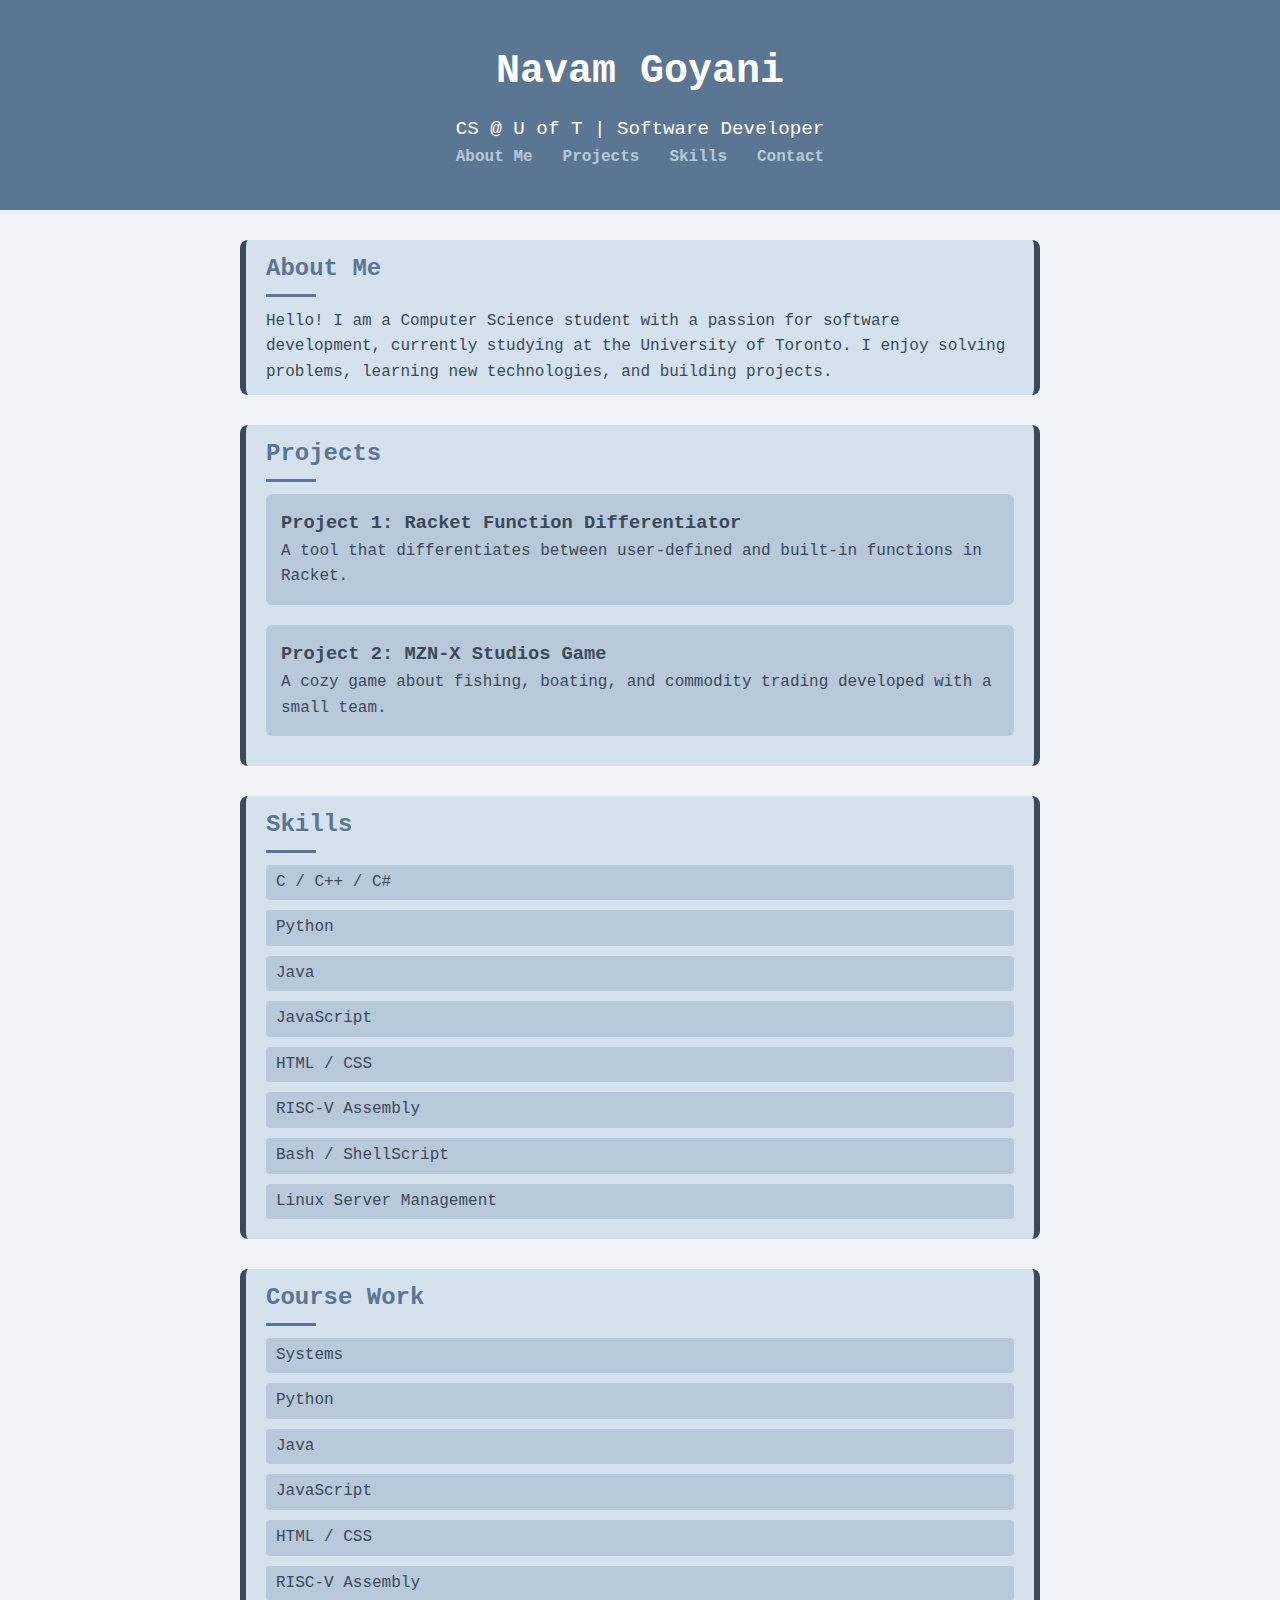
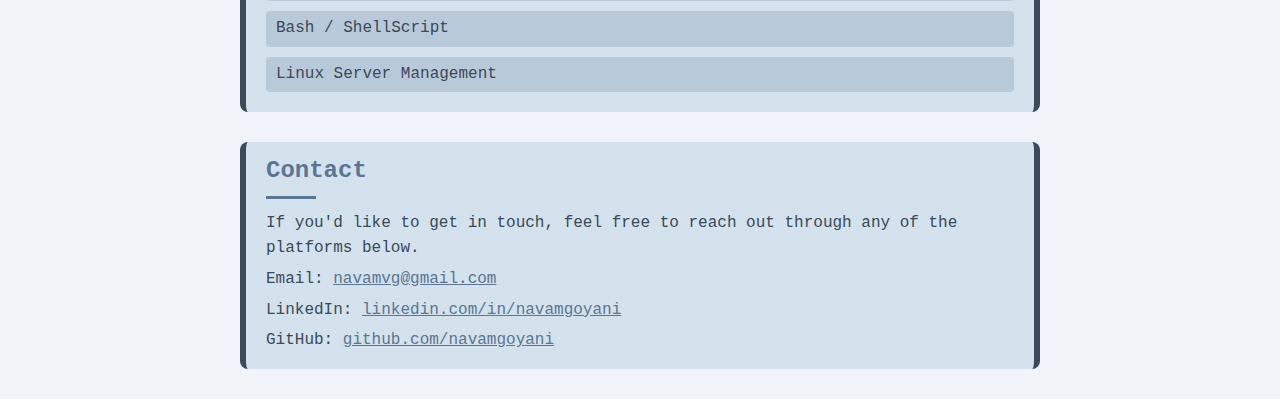
==== index.html @ 339fc7e7 "modified contacts" ====
<!DOCTYPE html>
<html lang="en">
<head>
  <meta charset="UTF-8">
  <meta name="viewport" content="width=device-width, initial-scale=1.0">
  <meta http-equiv="cache-control" content="no-cache">
  <meta http-equiv="expires" content="0">
  <meta http-equiv="pragma" content="no-cache">
  <title>Navam Goyani's Portfolio</title>
  <link rel="stylesheet" href="main.css">
</head>
<body>

  <!-- Header Section -->
  <header>
    <h1>Navam Goyani</h1>
    <p>CS @ U of T | Software Developer</p>
    <nav>
      <ul>
        <li><a href="#about">About Me</a></li>
        <li><a href="#projects">Projects</a></li>
        <li><a href="#skills">Skills</a></li>
        <li><a href="#contact">Contact</a></li>
      </ul>
    </nav>
  </header>

  <!-- About Section -->
  <section id="about">
    <h2>About Me</h2>
    <p>Hello! I am a Computer Science student with a passion for software development, currently studying at the University of Toronto. I enjoy solving problems, learning new technologies, and building projects.</p>
  </section>

  <!-- Projects Section -->
  <section id="projects">
    <h2>Projects</h2>
    <div class="project">
      <h3>Project 1: Racket Function Differentiator</h3>
      <p>A tool that differentiates between user-defined and built-in functions in Racket.</p>
    </div>
    <div class="project">
      <h3>Project 2: MZN-X Studios Game</h3>
      <p>A cozy game about fishing, boating, and commodity trading developed with a small team.</p>
    </div>
  </section>

  <!-- Skills Section -->
  <section id="skills">
    <h2>Skills</h2>
    <ul>
      <li>C / C++ / C#</li>
      <li>Python</li>
      <li>Java</li>
      <li>JavaScript</li>
      <li>HTML / CSS</li>
      <li>RISC-V Assembly</li>
      <li>Bash / ShellScript</li>
      <li>Linux Server Management</li>
    </ul>
  </section>

   <!-- Relavent Course Work Section -->
   <section id="skills">
    <h2>Course Work</h2>
    <ul>
      <li>Systems</li>
      <li>Python</li>
      <li>Java</li>
      <li>JavaScript</li>
      <li>HTML / CSS</li>
      <li>RISC-V Assembly</li>
      <li>Bash / ShellScript</li>
      <li>Linux Server Management</li>
    </ul>
  </section>

  <!-- Contact Section -->
  <section id="contact">
    <h2>Contact</h2>
    <p>If you'd like to get in touch, feel free to reach out through any of the platforms below.</p>
    <ul>
      <li>Email: <a href="mailto:navamvg@gmail.com">navamvg@gmail.com</a></li>
      <li>LinkedIn: <a href="https://linkedin.com/in/navamgoyani">linkedin.com/in/navamgoyani</a></li>
      <li>GitHub: <a href="https://github.com/navam04">github.com/navamgoyani</a></li>
    </ul>
  </section>

  <script src="main.js"></script>
</body>
</html>
---- main.css ----
/* Basic Reset */
* {
    margin: 0;
    padding: 0;
    box-sizing: border-box;
  }
  
  body {
    font-family: 'Source Code Pro', monospace;
    color: #F2F4F7;
    background-color: #25355A;
    line-height: 1.6;
  }
  
  header {
    text-align: center;
    padding: 40px 20px;
    background-color: #0A2846;
    color: #F2F4F7;
    animation: fadeInDown 1s ease-in-out;
  }
  
  header h1 {
    font-size: 2.5rem;
    margin-bottom: 10px;
  }
  
  header p {
    font-size: 1.2rem;
  }
  
  header nav ul {
    list-style: none;
    display: flex;
    justify-content: center;
    gap: 30px;
  }
  
  header nav a {
    color: #A6CEE3;
    text-decoration: none;
    font-weight: bold;
    position: relative;
    transition: color 0.3s;
  }
  
  header nav a::after {
    content: '';
    position: absolute;
    width: 0%;
    height: 2px;
    background: #A6CEE3;
    left: 0;
    bottom: -5px;
    transition: width 0.3s ease;
  }
  
  header nav a:hover {
    color: #F2F4F7;
  }
  
  header nav a:hover::after {
    width: 100%;
  }
  
  /* Section Styles */
  section {
    padding: 10px 20px;
    max-width: 800px;
    margin: auto;
    background-color: #0A2846;
    margin-bottom: 30px;
    border-radius: 8px;
    border-left: 6px solid #F2F4F7;

    animation: fadeInUp 1.2s ease;
  }

  #about {
    margin-top:30px
  }
  
  h2 {
    margin-bottom: 20px;
    color: #A6CEE3;
    position: relative;
  }
  
  h2::after {
    content: '';
    position: absolute;
    width: 50px;
    height: 3px;
    background: #A6CEE3;
    left: 0;
    bottom: -8px;
  }
  
  .project {
    margin-bottom: 20px;
    padding: 15px;
    background-color: #0A2846;
    border-radius: 6px;
    transition: transform 0.3s;
  }
  
  .project:hover {
    transform: translateY(-5px);
    box-shadow: 0px 4px 8px rgba(0, 0, 0, 0.3);
  }
  
  ul {
    list-style: none;
    padding: 0;
  }

  a {
    color:#F2F4F7;
  }
  
  #skills ul li {
    margin-bottom: 10px;
    padding: 5px 10px;
    background-color: #0A2846;
    border-radius: 4px;
    color: #F2F4F7;
    transition: background-color 0.3s;
    transition: transform 0.3s;
  }
  
  #skills ul li:hover {
    transform: translateY(-5px);
    box-shadow: 0px 4px 8px rgba(0, 0, 0, 0.3);
  }
  
  #contact ul li {
    margin: 5px 0;
  }
  
/*=====================================================*/
  
body {
    background-color: #F0F4F8;  /* Light pastel blue for background */
    color: #3A4A58;  /* Muted dark grey-blue for main text */
}

header {
    background-color: #5A7692;  /* Softened U of T blue */
    color: #FFFFFF;
}

header nav a {
    color: #B8C9D9;  /* Light pastel blue-grey for links */
}

header nav a:hover {
    color: #F0F4F8;
}

section {
    background-color: #D3E2EC;  /* Very light, pastel blue */
    border-left: 6px solid #3A4A58;
    border-right: 6px solid #3A4A58;
    color: #3A4A58;
}

h2 {
    color: #5A7692;  /* U of T blue tone */
}

h2::after {
    background: #5A7692;
}

.project, #skills ul li {
    background-color: #B8C9D9;  /* Muted blue-grey for project and skills items */
    color: #3A4A58;
}

#skills ul li:hover {
     /* Softened U of T gold */
    color: #3A4A58;
}

#contact ul li a {
    color: #5A7692;  /* Using U of T blue for contact links */
}

#contact ul li a:hover {
    color: #3A4A58  /* Muted gold on hover */
}



/*=====================================================*/

  /* Animations */
  @keyframes fadeInUp {
    0% { opacity: 0; transform: translateY(20px); }
    100% { opacity: 1; transform: translateY(0); }
  }
  
  @keyframes fadeInDown {
    0% { opacity: 0; transform: translateY(-20px); }
    100% { opacity: 1; transform: translateY(0); }
  }
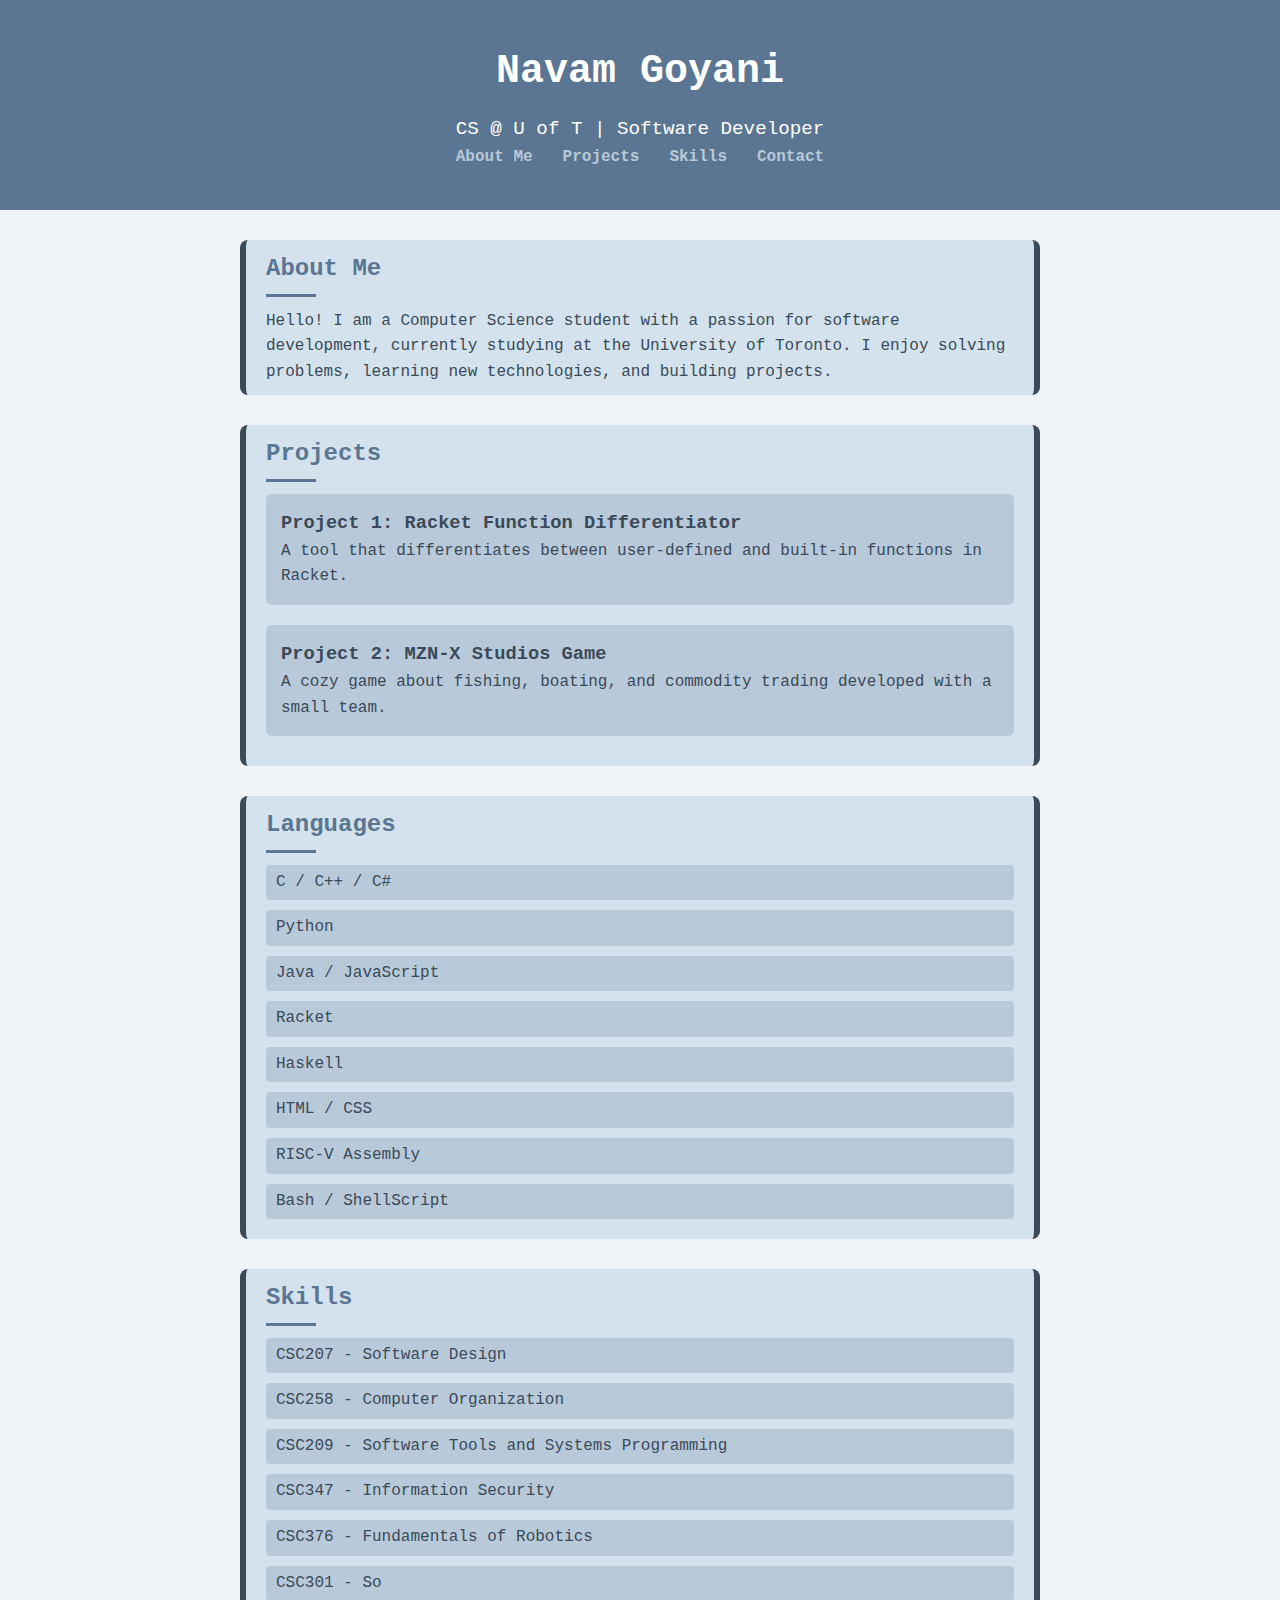
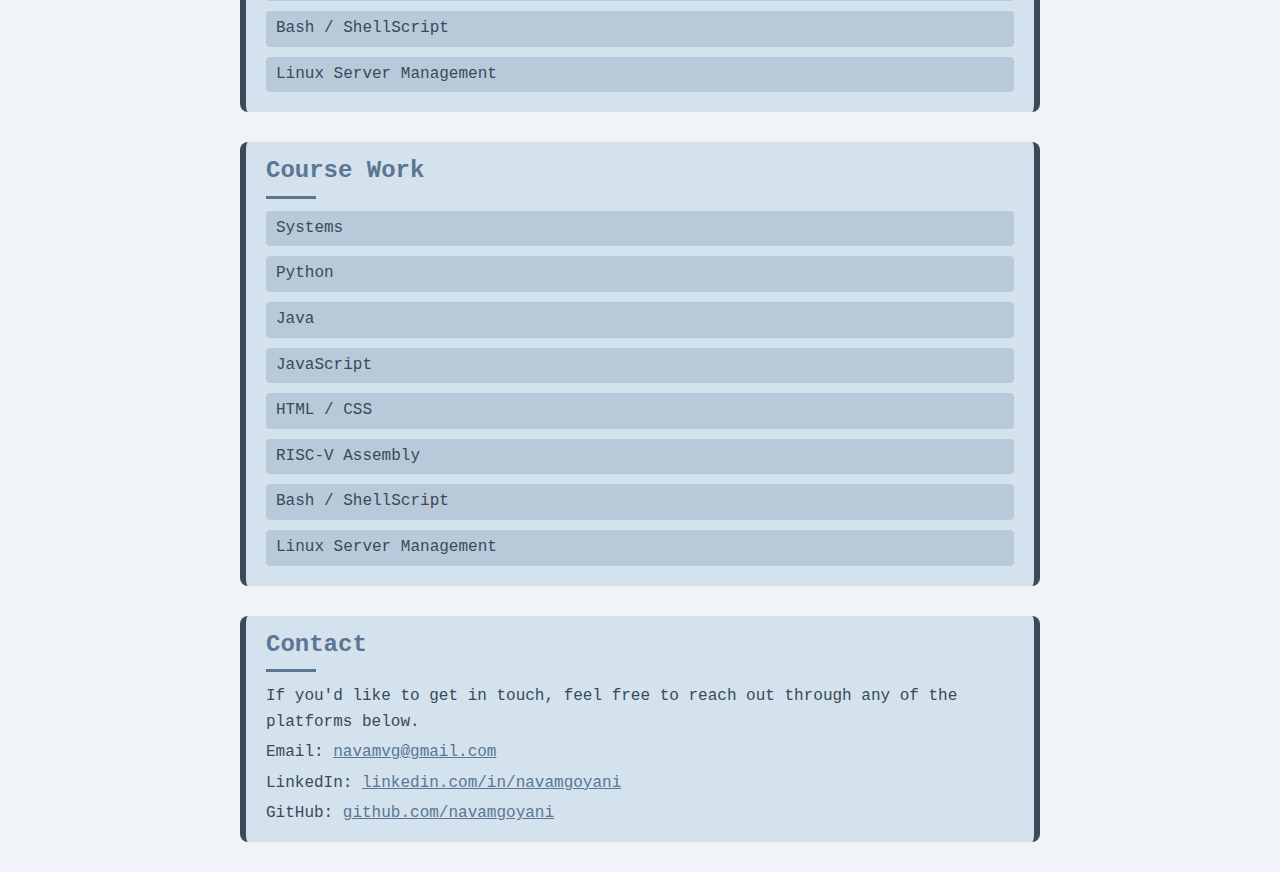
==== commit 3c4d1d70: "made some changes" ====
--- a/index.html
+++ b/index.html
@@ -44,23 +44,39 @@
     </div>
   </section>
 
-  <!-- Skills Section -->
-  <section id="skills">
-    <h2>Skills</h2>
+  <!-- Programming Languages Skills Section -->
+  <section class="list">
+    <h2>Languages</h2>
     <ul>
       <li>C / C++ / C#</li>
       <li>Python</li>
-      <li>Java</li>
-      <li>JavaScript</li>
+      <li>Java / JavaScript</li>
+      <li>Racket</li>
+      <li>Haskell</li>
       <li>HTML / CSS</li>
       <li>RISC-V Assembly</li>
+      <li>Bash / ShellScript</li>
+    </ul>
+  </section>
+
+  <!-- General and Tech Skills -->
+  <section class="list">
+    <h2>Skills</h2>
+    <ul>
+      <li>CSC207 - Software Design</li>
+      <li>CSC258 - Computer Organization</li>
+      <li>CSC209 - Software Tools and Systems Programming</li>
+      <li>CSC347 - Information Security</li>
+      <li>CSC376 - Fundamentals of Robotics</li>
+      <li>CSC301 - So</li>
       <li>Bash / ShellScript</li>
       <li>Linux Server Management</li>
     </ul>
   </section>
 
+
    <!-- Relavent Course Work Section -->
-   <section id="skills">
+   <section class="list">
     <h2>Course Work</h2>
     <ul>
       <li>Systems</li>
--- a/main.css
+++ b/main.css
@@ -102,7 +102,11 @@
     background-color: #0A2846;
     border-radius: 6px;
     transition: transform 0.3s;
-  }
+    -webkit-border-radius: 6px;
+    -moz-border-radius: 6px;
+    -ms-border-radius: 6px;
+    -o-border-radius: 6px;
+}
   
   .project:hover {
     transform: translateY(-5px);
@@ -118,7 +122,7 @@
     color:#F2F4F7;
   }
   
-  #skills ul li {
+  .list ul li {
     margin-bottom: 10px;
     padding: 5px 10px;
     background-color: #0A2846;
@@ -126,9 +130,13 @@
     color: #F2F4F7;
     transition: background-color 0.3s;
     transition: transform 0.3s;
-  }
-  
-  #skills ul li:hover {
+    -webkit-transition: transform 0.3s;
+    -moz-transition: transform 0.3s;
+    -ms-transition: transform 0.3s;
+    -o-transition: transform 0.3s;
+}
+  
+  .list ul li:hover {
     transform: translateY(-5px);
     box-shadow: 0px 4px 8px rgba(0, 0, 0, 0.3);
   }
@@ -172,12 +180,12 @@
     background: #5A7692;
 }
 
-.project, #skills ul li {
+.project, .list ul li {
     background-color: #B8C9D9;  /* Muted blue-grey for project and skills items */
     color: #3A4A58;
 }
 
-#skills ul li:hover {
+.list ul li:hover {
      /* Softened U of T gold */
     color: #3A4A58;
 }
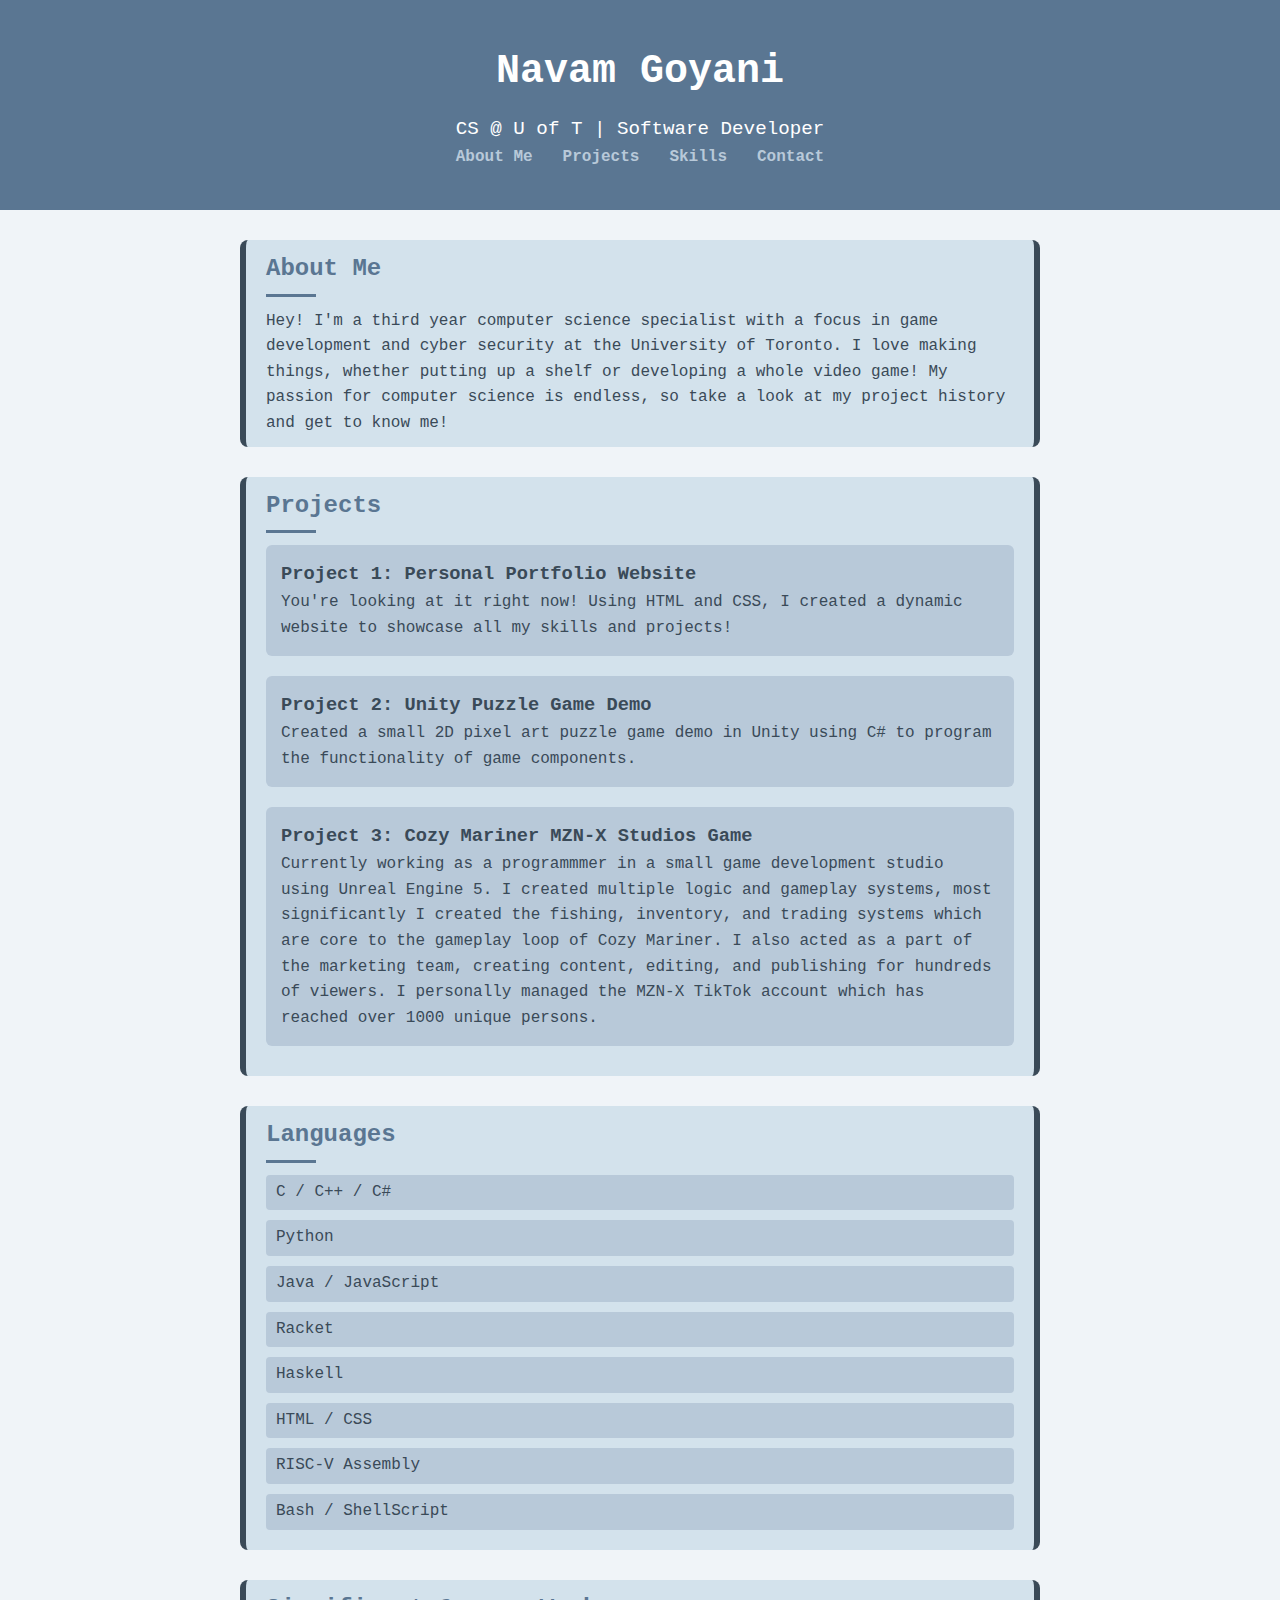
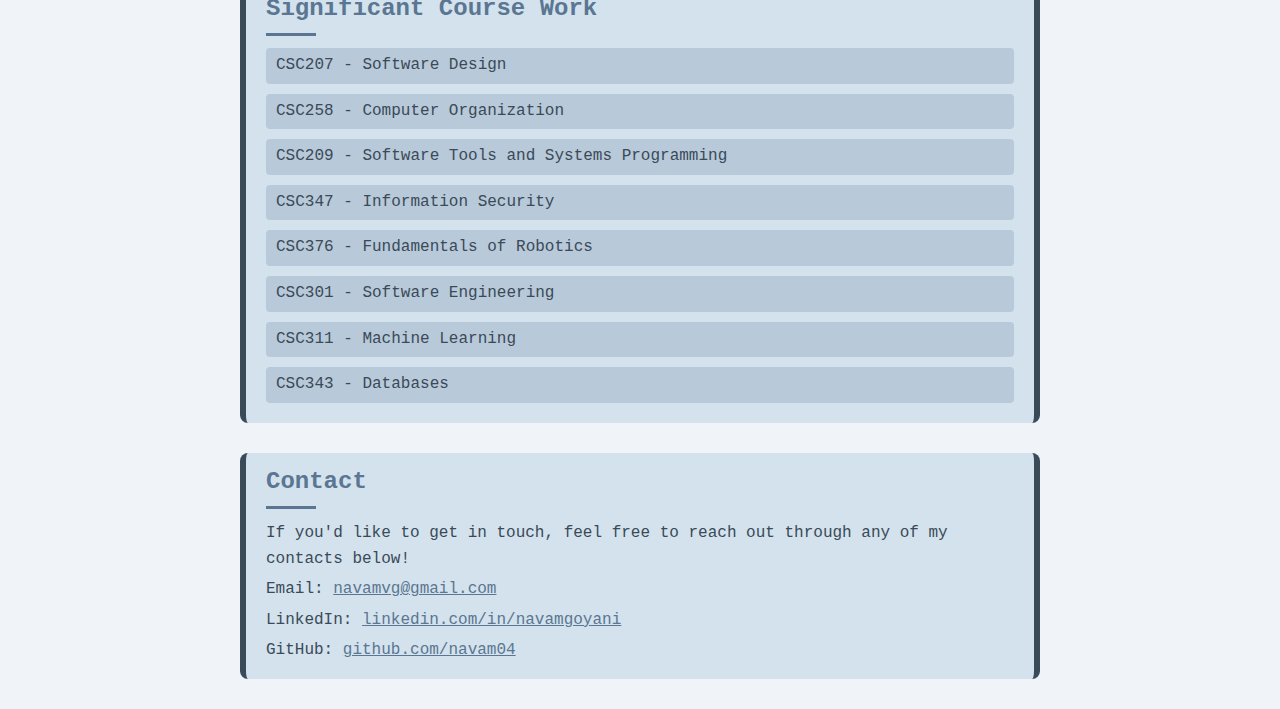
==== commit c3b449e3: "Updated the information on the website to more accurately reflect current status" ====
--- a/index.html
+++ b/index.html
@@ -28,19 +28,23 @@
   <!-- About Section -->
   <section id="about">
     <h2>About Me</h2>
-    <p>Hello! I am a Computer Science student with a passion for software development, currently studying at the University of Toronto. I enjoy solving problems, learning new technologies, and building projects.</p>
+    <p>Hey! I'm a third year computer science specialist with a focus in game development and cyber security at the University of Toronto. I love making things, whether putting up a shelf or developing a whole video game! My passion for computer science is endless, so take a look at my project history and get to know me!</p>
   </section>
 
   <!-- Projects Section -->
   <section id="projects">
     <h2>Projects</h2>
     <div class="project">
-      <h3>Project 1: Racket Function Differentiator</h3>
-      <p>A tool that differentiates between user-defined and built-in functions in Racket.</p>
+      <h3>Project 1: Personal Portfolio Website</h3>
+      <p>You're looking at it right now! Using HTML and CSS, I created a dynamic website to showcase all my skills and projects!</p>
     </div>
     <div class="project">
-      <h3>Project 2: MZN-X Studios Game</h3>
-      <p>A cozy game about fishing, boating, and commodity trading developed with a small team.</p>
+      <h3>Project 2: Unity Puzzle Game Demo</h3>
+      <p>Created a small 2D pixel art puzzle game demo in Unity using C# to program the functionality of game components.</p>
+    </div>
+    <div class="project">
+      <h3>Project 3: Cozy Mariner MZN-X Studios Game</h3>
+      <p>Currently working as a programmmer in a small game development studio using Unreal Engine 5. I created multiple logic and gameplay systems, most significantly I created the fishing, inventory, and trading systems which are core to the gameplay loop of Cozy Mariner. I also acted as a part of the marketing team, creating content, editing, and publishing for hundreds of viewers. I personally managed the MZN-X TikTok account which has reached over 1000 unique persons.</p>
     </div>
   </section>
 
@@ -59,45 +63,29 @@
     </ul>
   </section>
 
-  <!-- General and Tech Skills -->
-  <section class="list">
-    <h2>Skills</h2>
+  <!-- Relavent Course Work Section -->
+   <section class="list">
+    <h2>Significant Course Work</h2>
     <ul>
       <li>CSC207 - Software Design</li>
       <li>CSC258 - Computer Organization</li>
       <li>CSC209 - Software Tools and Systems Programming</li>
       <li>CSC347 - Information Security</li>
       <li>CSC376 - Fundamentals of Robotics</li>
-      <li>CSC301 - So</li>
-      <li>Bash / ShellScript</li>
-      <li>Linux Server Management</li>
-    </ul>
-  </section>
-
-
-   <!-- Relavent Course Work Section -->
-   <section class="list">
-    <h2>Course Work</h2>
-    <ul>
-      <li>Systems</li>
-      <li>Python</li>
-      <li>Java</li>
-      <li>JavaScript</li>
-      <li>HTML / CSS</li>
-      <li>RISC-V Assembly</li>
-      <li>Bash / ShellScript</li>
-      <li>Linux Server Management</li>
+      <li>CSC301 - Software Engineering</li>
+      <li>CSC311 - Machine Learning</li>
+      <li>CSC343 - Databases</li>
     </ul>
   </section>
 
   <!-- Contact Section -->
   <section id="contact">
     <h2>Contact</h2>
-    <p>If you'd like to get in touch, feel free to reach out through any of the platforms below.</p>
+    <p>If you'd like to get in touch, feel free to reach out through any of my contacts below!</p>
     <ul>
       <li>Email: <a href="mailto:navamvg@gmail.com">navamvg@gmail.com</a></li>
       <li>LinkedIn: <a href="https://linkedin.com/in/navamgoyani">linkedin.com/in/navamgoyani</a></li>
-      <li>GitHub: <a href="https://github.com/navam04">github.com/navamgoyani</a></li>
+      <li>GitHub: <a href="https://github.com/navam04">github.com/navam04</a></li>
     </ul>
   </section>
 
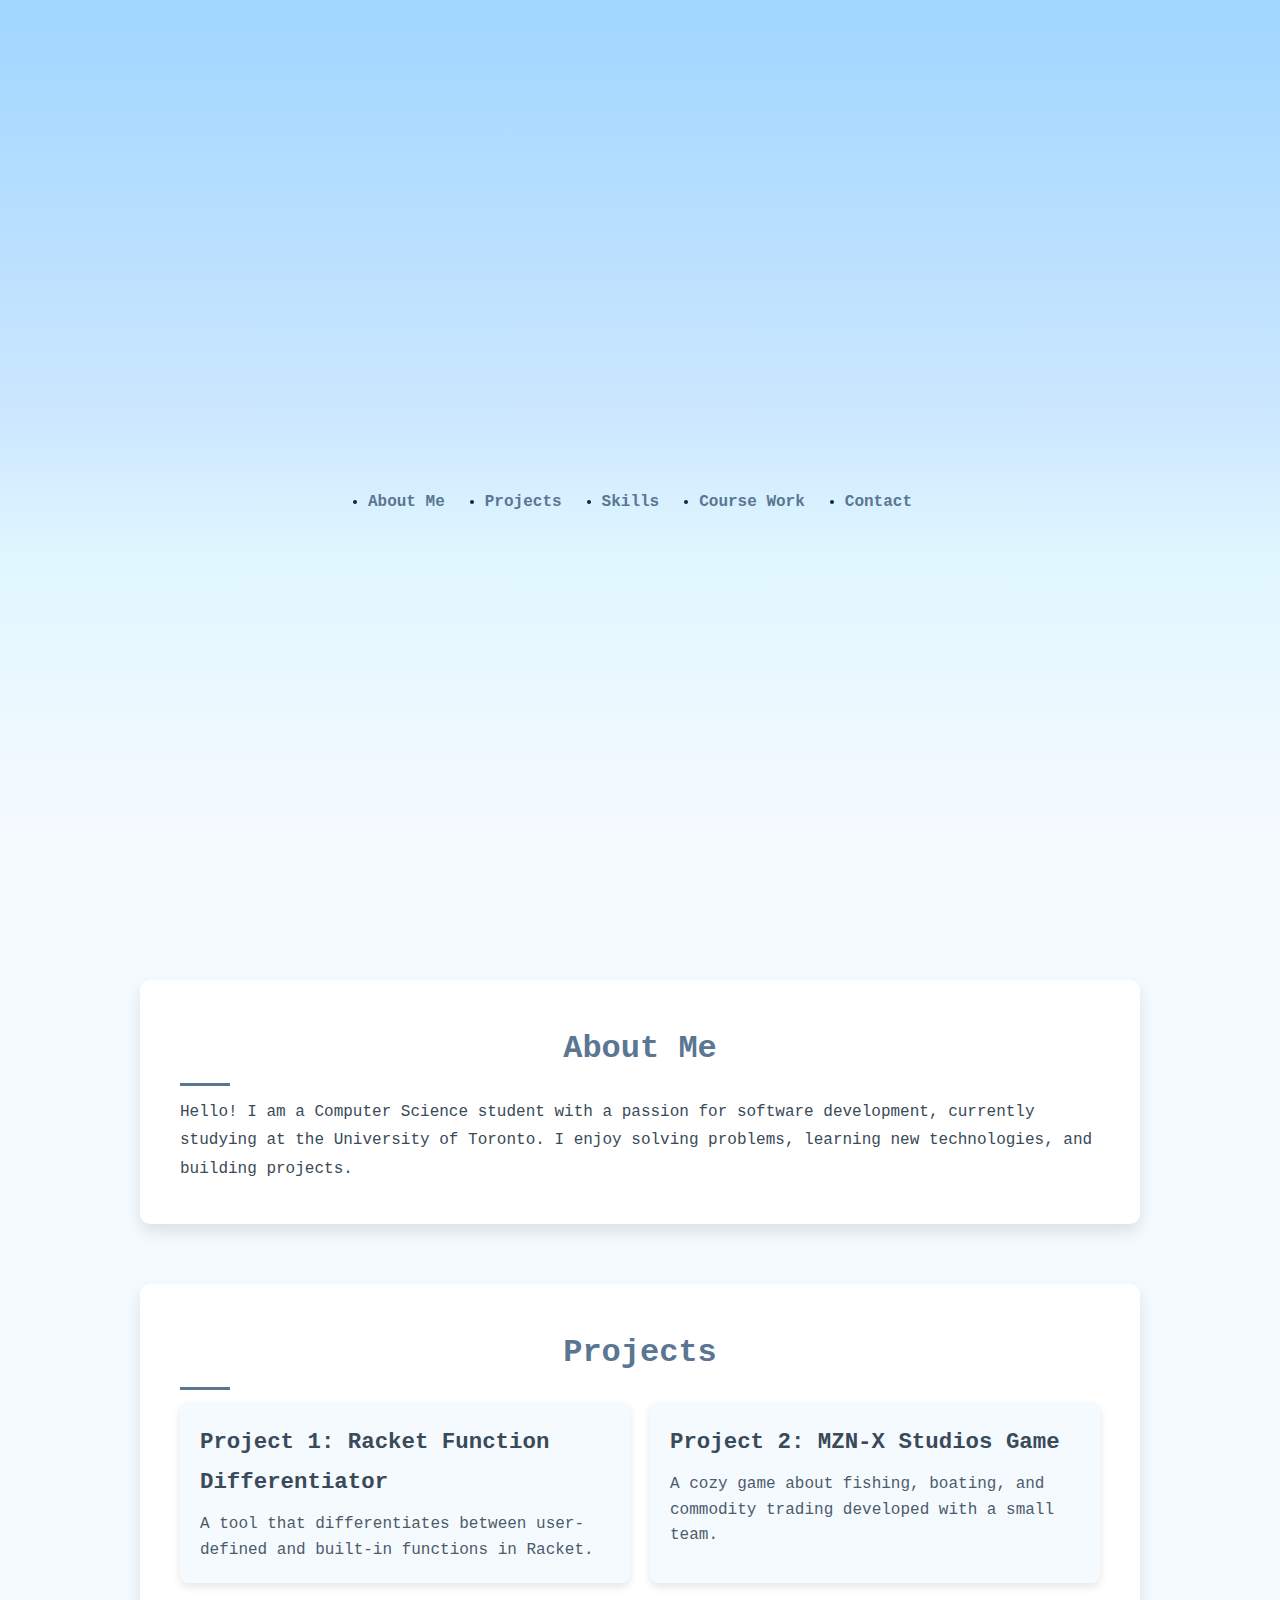
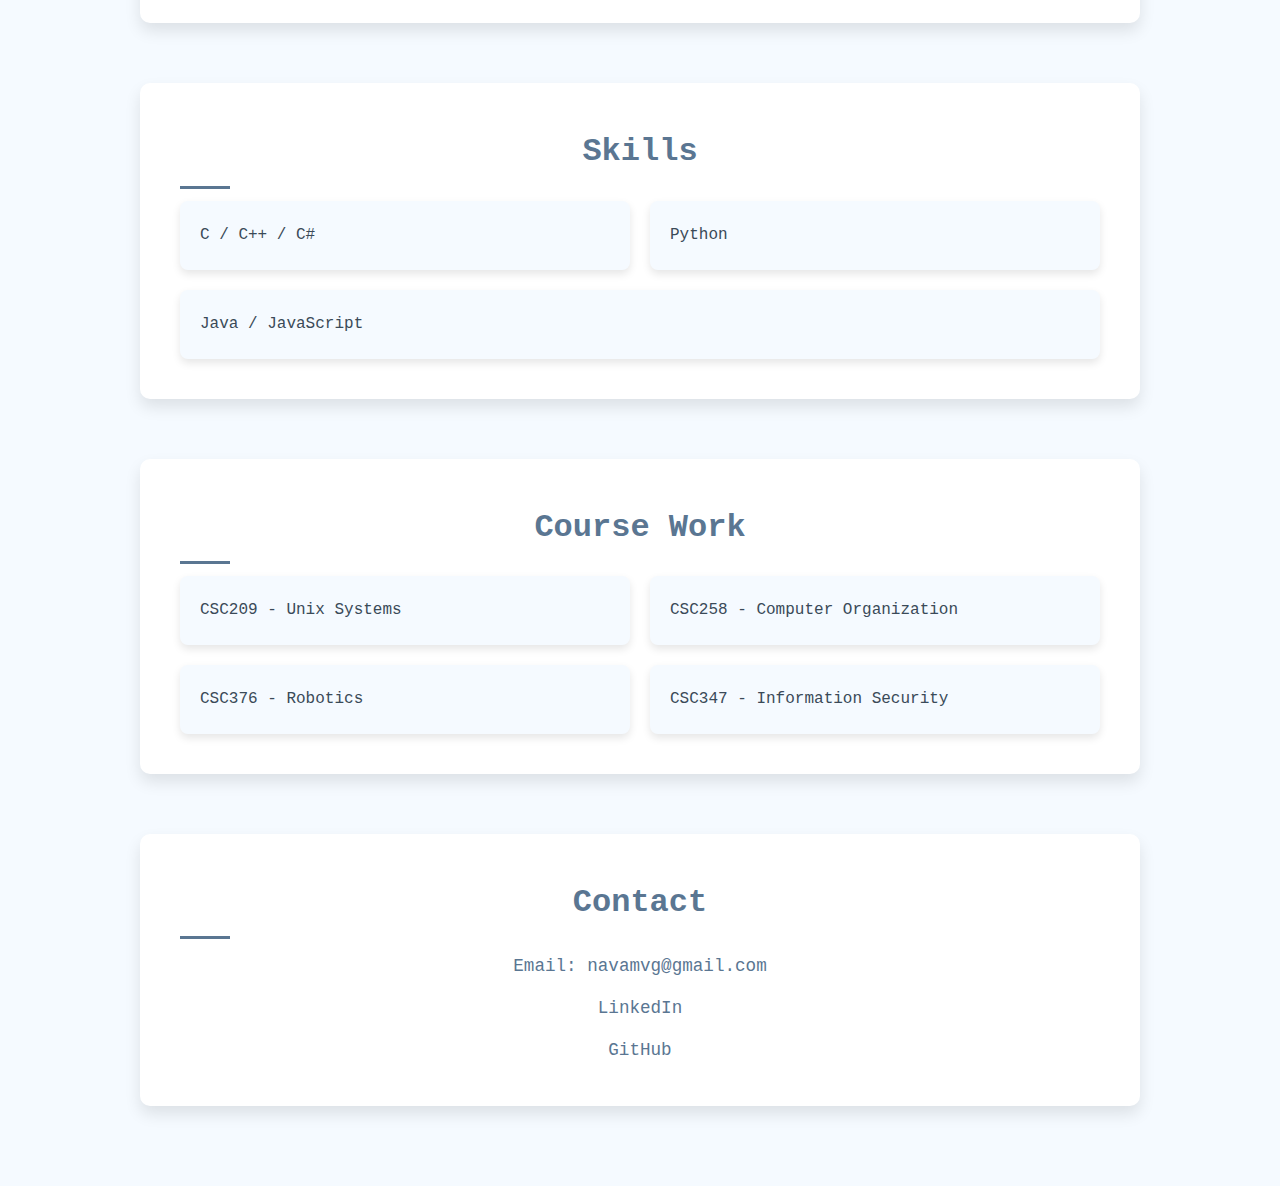
==== commit 580578bb: "Made some changes" ====
--- a/index.html
+++ b/index.html
@@ -11,84 +11,77 @@
 </head>
 <body>
 
-  <!-- Header Section -->
-  <header>
-    <h1>Navam Goyani</h1>
-    <p>CS @ U of T | Software Developer</p>
+  <!-- Header Section with Centered Typewriter Effect -->
+  <header class="centered-header">
+    <div class="typewriter" id="typewriter-text"></div>
     <nav>
       <ul>
         <li><a href="#about">About Me</a></li>
         <li><a href="#projects">Projects</a></li>
         <li><a href="#skills">Skills</a></li>
+        <li><a href="#courses">Course Work</a></li>
         <li><a href="#contact">Contact</a></li>
       </ul>
     </nav>
   </header>
 
-  <!-- About Section -->
-  <section id="about">
-    <h2>About Me</h2>
-    <p>Hey! I'm a third year computer science specialist with a focus in game development and cyber security at the University of Toronto. I love making things, whether putting up a shelf or developing a whole video game! My passion for computer science is endless, so take a look at my project history and get to know me!</p>
-  </section>
+<div class="main-content">
+<!-- About Section -->
+<section id="about">
+  <h2>About Me</h2>
+  <p class="section-description">Hello! I am a Computer Science student with a passion for software development, currently studying at the University of Toronto. I enjoy solving problems, learning new technologies, and building projects.</p>
+</section>
 
-  <!-- Projects Section -->
-  <section id="projects">
-    <h2>Projects</h2>
-    <div class="project">
-      <h3>Project 1: Personal Portfolio Website</h3>
-      <p>You're looking at it right now! Using HTML and CSS, I created a dynamic website to showcase all my skills and projects!</p>
-    </div>
-    <div class="project">
-      <h3>Project 2: Unity Puzzle Game Demo</h3>
-      <p>Created a small 2D pixel art puzzle game demo in Unity using C# to program the functionality of game components.</p>
-    </div>
-    <div class="project">
-      <h3>Project 3: Cozy Mariner MZN-X Studios Game</h3>
-      <p>Currently working as a programmmer in a small game development studio using Unreal Engine 5. I created multiple logic and gameplay systems, most significantly I created the fishing, inventory, and trading systems which are core to the gameplay loop of Cozy Mariner. I also acted as a part of the marketing team, creating content, editing, and publishing for hundreds of viewers. I personally managed the MZN-X TikTok account which has reached over 1000 unique persons.</p>
-    </div>
-  </section>
+<!-- Projects Section -->
+<section id="projects">
+  <h2>Projects</h2>
+  <div class="section-content">
+      <div class="card">
+          <h3>Project 1: Racket Function Differentiator</h3>
+          <p>A tool that differentiates between user-defined and built-in functions in Racket.</p>
+      </div>
+      <div class="card">
+          <h3>Project 2: MZN-X Studios Game</h3>
+          <p>A cozy game about fishing, boating, and commodity trading developed with a small team.</p>
+      </div>
+  </div>
+</section>
 
-  <!-- Programming Languages Skills Section -->
-  <section class="list">
-    <h2>Languages</h2>
-    <ul>
-      <li>C / C++ / C#</li>
-      <li>Python</li>
-      <li>Java / JavaScript</li>
-      <li>Racket</li>
-      <li>Haskell</li>
-      <li>HTML / CSS</li>
-      <li>RISC-V Assembly</li>
-      <li>Bash / ShellScript</li>
-    </ul>
-  </section>
+<!-- Skills Section -->
+<section id="skills">
+  <h2>Skills</h2>
+  <div class="section-content">
+      <div class="card">C / C++ / C#</div>
+      <div class="card">Python</div>
+      <div class="card">Java / JavaScript</div>
+      <!-- Add more skills as needed -->
+  </div>
+</section>
 
-  <!-- Relavent Course Work Section -->
-   <section class="list">
-    <h2>Significant Course Work</h2>
-    <ul>
-      <li>CSC207 - Software Design</li>
-      <li>CSC258 - Computer Organization</li>
-      <li>CSC209 - Software Tools and Systems Programming</li>
-      <li>CSC347 - Information Security</li>
-      <li>CSC376 - Fundamentals of Robotics</li>
-      <li>CSC301 - Software Engineering</li>
-      <li>CSC311 - Machine Learning</li>
-      <li>CSC343 - Databases</li>
-    </ul>
-  </section>
+<!-- Relevant Course Work Section -->
+<section id="courses">
+  <h2>Course Work</h2>
+  <div class="section-content">
+      <div class="card">CSC209 - Unix Systems</div>
+      <div class="card">CSC258 - Computer Organization</div>
+      <div class="card">CSC376 - Robotics</div>
+      <div class="card">CSC347 - Information Security</div>
+      <!-- Add more skills as needed -->
+  </div>
+</section>
 
-  <!-- Contact Section -->
-  <section id="contact">
-    <h2>Contact</h2>
-    <p>If you'd like to get in touch, feel free to reach out through any of my contacts below!</p>
-    <ul>
-      <li>Email: <a href="mailto:navamvg@gmail.com">navamvg@gmail.com</a></li>
-      <li>LinkedIn: <a href="https://linkedin.com/in/navamgoyani">linkedin.com/in/navamgoyani</a></li>
-      <li>GitHub: <a href="https://github.com/navam04">github.com/navam04</a></li>
-    </ul>
-  </section>
+<!-- Contact Section -->
+<section id="contact">
+  <h2>Contact</h2>
+  <ul>
+      <li><a href="mailto:navamvg@gmail.com">Email: navamvg@gmail.com</a></li>
+      <li><a href="https://linkedin.com/in/navamgoyani">LinkedIn</a></li>
+      <li><a href="https://github.com/navam04">GitHub</a></li>
+  </ul>
+</section>
+</div>
 
-  <script src="main.js"></script>
+<!-- Footer Section -->
+<script src="main.js"></script>
 </body>
 </html>--- a/main.css
+++ b/main.css
@@ -1,215 +1,152 @@
 /* Basic Reset */
 * {
-    margin: 0;
-    padding: 0;
-    box-sizing: border-box;
-  }
-  
-  body {
-    font-family: 'Source Code Pro', monospace;
-    color: #F2F4F7;
-    background-color: #25355A;
-    line-height: 1.6;
-  }
-  
-  header {
-    text-align: center;
-    padding: 40px 20px;
-    background-color: #0A2846;
-    color: #F2F4F7;
-    animation: fadeInDown 1s ease-in-out;
-  }
-  
-  header h1 {
-    font-size: 2.5rem;
-    margin-bottom: 10px;
-  }
-  
-  header p {
-    font-size: 1.2rem;
-  }
-  
-  header nav ul {
-    list-style: none;
-    display: flex;
-    justify-content: center;
-    gap: 30px;
-  }
-  
-  header nav a {
-    color: #A6CEE3;
-    text-decoration: none;
-    font-weight: bold;
-    position: relative;
-    transition: color 0.3s;
-  }
-  
-  header nav a::after {
-    content: '';
-    position: absolute;
-    width: 0%;
-    height: 2px;
-    background: #A6CEE3;
-    left: 0;
-    bottom: -5px;
-    transition: width 0.3s ease;
-  }
-  
-  header nav a:hover {
-    color: #F2F4F7;
-  }
-  
-  header nav a:hover::after {
-    width: 100%;
-  }
-  
-  /* Section Styles */
-  section {
-    padding: 10px 20px;
-    max-width: 800px;
-    margin: auto;
-    background-color: #0A2846;
-    margin-bottom: 30px;
-    border-radius: 8px;
-    border-left: 6px solid #F2F4F7;
-
-    animation: fadeInUp 1.2s ease;
-  }
-
-  #about {
-    margin-top:30px
-  }
-  
-  h2 {
-    margin-bottom: 20px;
-    color: #A6CEE3;
-    position: relative;
-  }
-  
-  h2::after {
-    content: '';
-    position: absolute;
-    width: 50px;
-    height: 3px;
-    background: #A6CEE3;
-    left: 0;
-    bottom: -8px;
-  }
-  
-  .project {
-    margin-bottom: 20px;
-    padding: 15px;
-    background-color: #0A2846;
-    border-radius: 6px;
-    transition: transform 0.3s;
-    -webkit-border-radius: 6px;
-    -moz-border-radius: 6px;
-    -ms-border-radius: 6px;
-    -o-border-radius: 6px;
-}
-  
-  .project:hover {
-    transform: translateY(-5px);
-    box-shadow: 0px 4px 8px rgba(0, 0, 0, 0.3);
-  }
-  
-  ul {
-    list-style: none;
-    padding: 0;
-  }
-
-  a {
-    color:#F2F4F7;
-  }
-  
-  .list ul li {
-    margin-bottom: 10px;
-    padding: 5px 10px;
-    background-color: #0A2846;
-    border-radius: 4px;
-    color: #F2F4F7;
-    transition: background-color 0.3s;
-    transition: transform 0.3s;
-    -webkit-transition: transform 0.3s;
-    -moz-transition: transform 0.3s;
-    -ms-transition: transform 0.3s;
-    -o-transition: transform 0.3s;
-}
-  
-  .list ul li:hover {
-    transform: translateY(-5px);
-    box-shadow: 0px 4px 8px rgba(0, 0, 0, 0.3);
-  }
-  
-  #contact ul li {
-    margin: 5px 0;
-  }
-  
-/*=====================================================*/
-  
-body {
-    background-color: #F0F4F8;  /* Light pastel blue for background */
-    color: #3A4A58;  /* Muted dark grey-blue for main text */
+  margin: 0;
+  padding: 0;
+  box-sizing: border-box;
 }
 
-header {
-    background-color: #5A7692;  /* Softened U of T blue */
-    color: #FFFFFF;
+/* Body Styles */
+body {
+  background: linear-gradient(to bottom, #a0d6ff, #cce7ff 15%, #e0f7ff 20%, #F5FAFF 30%);
+  color: #3A4A58;
+  font-family: 'Source Code Pro', monospace;
+  line-height: 1.8;
+  padding: 20px;
+  margin: 0;
+}
+
+/* Header with Typewriter Effect */
+.centered-header {
+  display: flex;
+  flex-direction: column;
+  align-items: center;
+  justify-content: center;
+  min-height: 100vh;
+  text-align: center;
+  color: #0A2846;
+}
+
+.typewriter {
+  font-size: 2rem;
+  font-weight: bold;
+  margin-bottom: 15px;
+  animation: fadeInDown 1s ease-in-out;
+  height: 2.5rem;
+  display: flex;
+  align-items: center;
+  justify-content: center;
+}
+
+/* Navigation */
+header nav ul {
+  display: flex;
+  gap: 40px;
+  justify-content: center;
+  margin-top: 10px;
 }
 
 header nav a {
-    color: #B8C9D9;  /* Light pastel blue-grey for links */
+  color: #5A7692;
+  text-decoration: none;
+  font-weight: bold;
+  transition: color 0.3s;
 }
 
 header nav a:hover {
-    color: #F0F4F8;
+  color: #3A4A58;
 }
 
+/* Sections */
 section {
-    background-color: #D3E2EC;  /* Very light, pastel blue */
-    border-left: 6px solid #3A4A58;
-    border-right: 6px solid #3A4A58;
-    color: #3A4A58;
+  padding: 40px;
+  max-width: 1000px;
+  margin: 60px auto;
+  background-color: #ffffff;
+  border-radius: 10px;
+  box-shadow: 0px 8px 16px rgba(0, 0, 0, 0.1);
 }
 
+/* Section Headers */
 h2 {
-    color: #5A7692;  /* U of T blue tone */
+  font-size: 2rem;
+  color: #5A7692;
+  margin-bottom: 20px;
+  text-align: center;
+  position: relative;
 }
 
 h2::after {
-    background: #5A7692;
+  content: '';
+  position: absolute;
+  width: 50px;
+  height: 3px;
+  background: #5A7692;
+  left: 0;
+  bottom: -8px;
 }
 
-.project, .list ul li {
-    background-color: #B8C9D9;  /* Muted blue-grey for project and skills items */
-    color: #3A4A58;
+/* Project and Skill Cards */
+.section-content {
+  display: flex;
+  flex-wrap: wrap;
+  gap: 20px;
+  justify-content: center;
 }
 
-.list ul li:hover {
-     /* Softened U of T gold */
-    color: #3A4A58;
+.card {
+  flex: 1 1 45%;
+  min-width: 280px;
+  padding: 20px;
+  background-color: #F5FAFF;
+  border-radius: 8px;
+  box-shadow: 0px 4px 8px rgba(0, 0, 0, 0.1);
+  transition: transform 0.3s;
+}
+
+.card:hover {
+  transform: translateY(-5px);
+  box-shadow: 0px 6px 12px rgba(0, 0, 0, 0.15);
+}
+
+.card h3 {
+  font-size: 1.4rem;
+  color: #3A4A58;
+  margin-bottom: 10px;
+}
+
+.card p {
+  color: #4D5B6A;
+  line-height: 1.6;
+}
+
+/* Contact Links */
+#contact ul {
+  list-style: none;
+  padding: 0;
+  display: flex;
+  flex-direction: column;
+  align-items: center;
+  gap: 10px;
 }
 
 #contact ul li a {
-    color: #5A7692;  /* Using U of T blue for contact links */
+  font-size: 1.1rem;
+  color: #5A7692;
+  text-decoration: none;
+  transition: color 0.3s;
 }
 
 #contact ul li a:hover {
-    color: #3A4A58  /* Muted gold on hover */
+  color: #3A4A58;
 }
 
+/* Animations */
+@keyframes fadeInUp {
+  0% { opacity: 0; transform: translateY(20px); }
+  100% { opacity: 1; transform: translateY(0); }
+}
 
-
-/*=====================================================*/
-
-  /* Animations */
-  @keyframes fadeInUp {
-    0% { opacity: 0; transform: translateY(20px); }
-    100% { opacity: 1; transform: translateY(0); }
-  }
-  
-  @keyframes fadeInDown {
-    0% { opacity: 0; transform: translateY(-20px); }
-    100% { opacity: 1; transform: translateY(0); }
-  }
-  +@keyframes fadeInDown {
+  0% { opacity: 0; transform: translateY(-20px); }
+  100% { opacity: 1; transform: translateY(0); }
+}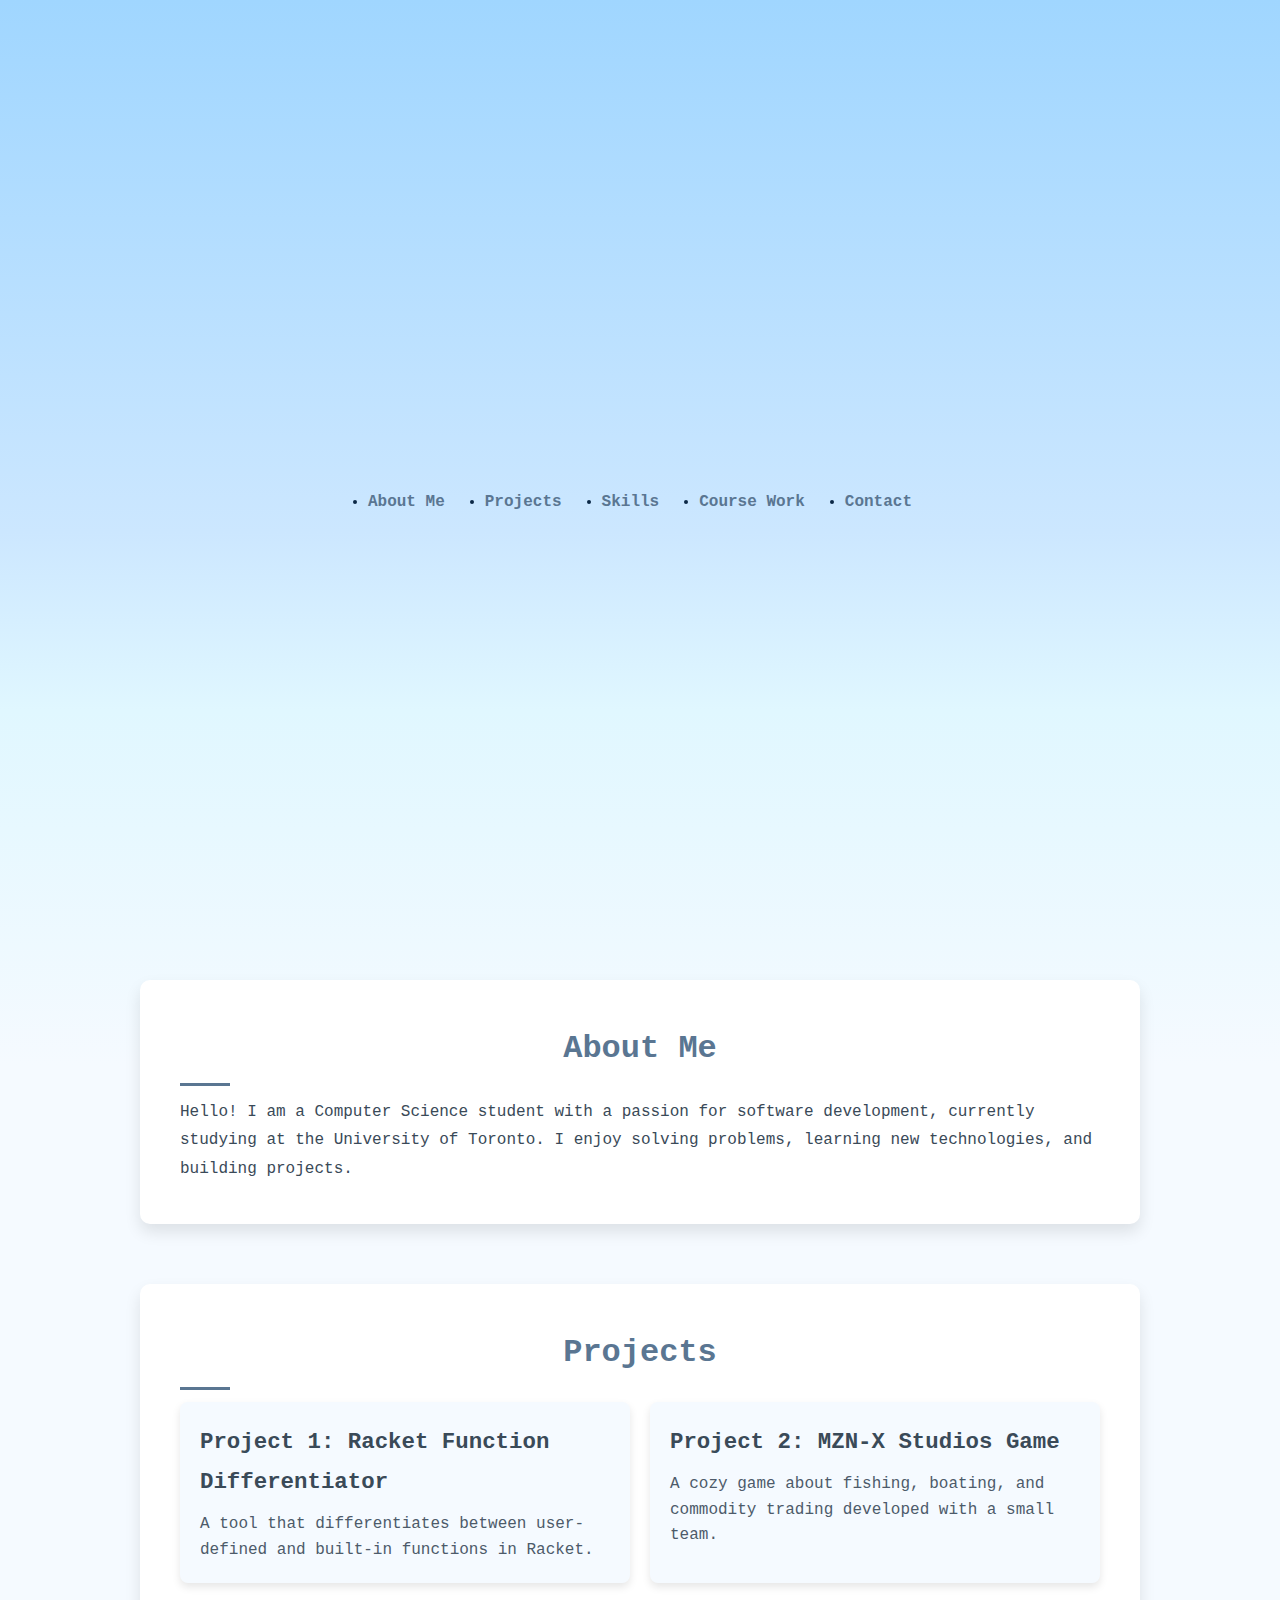
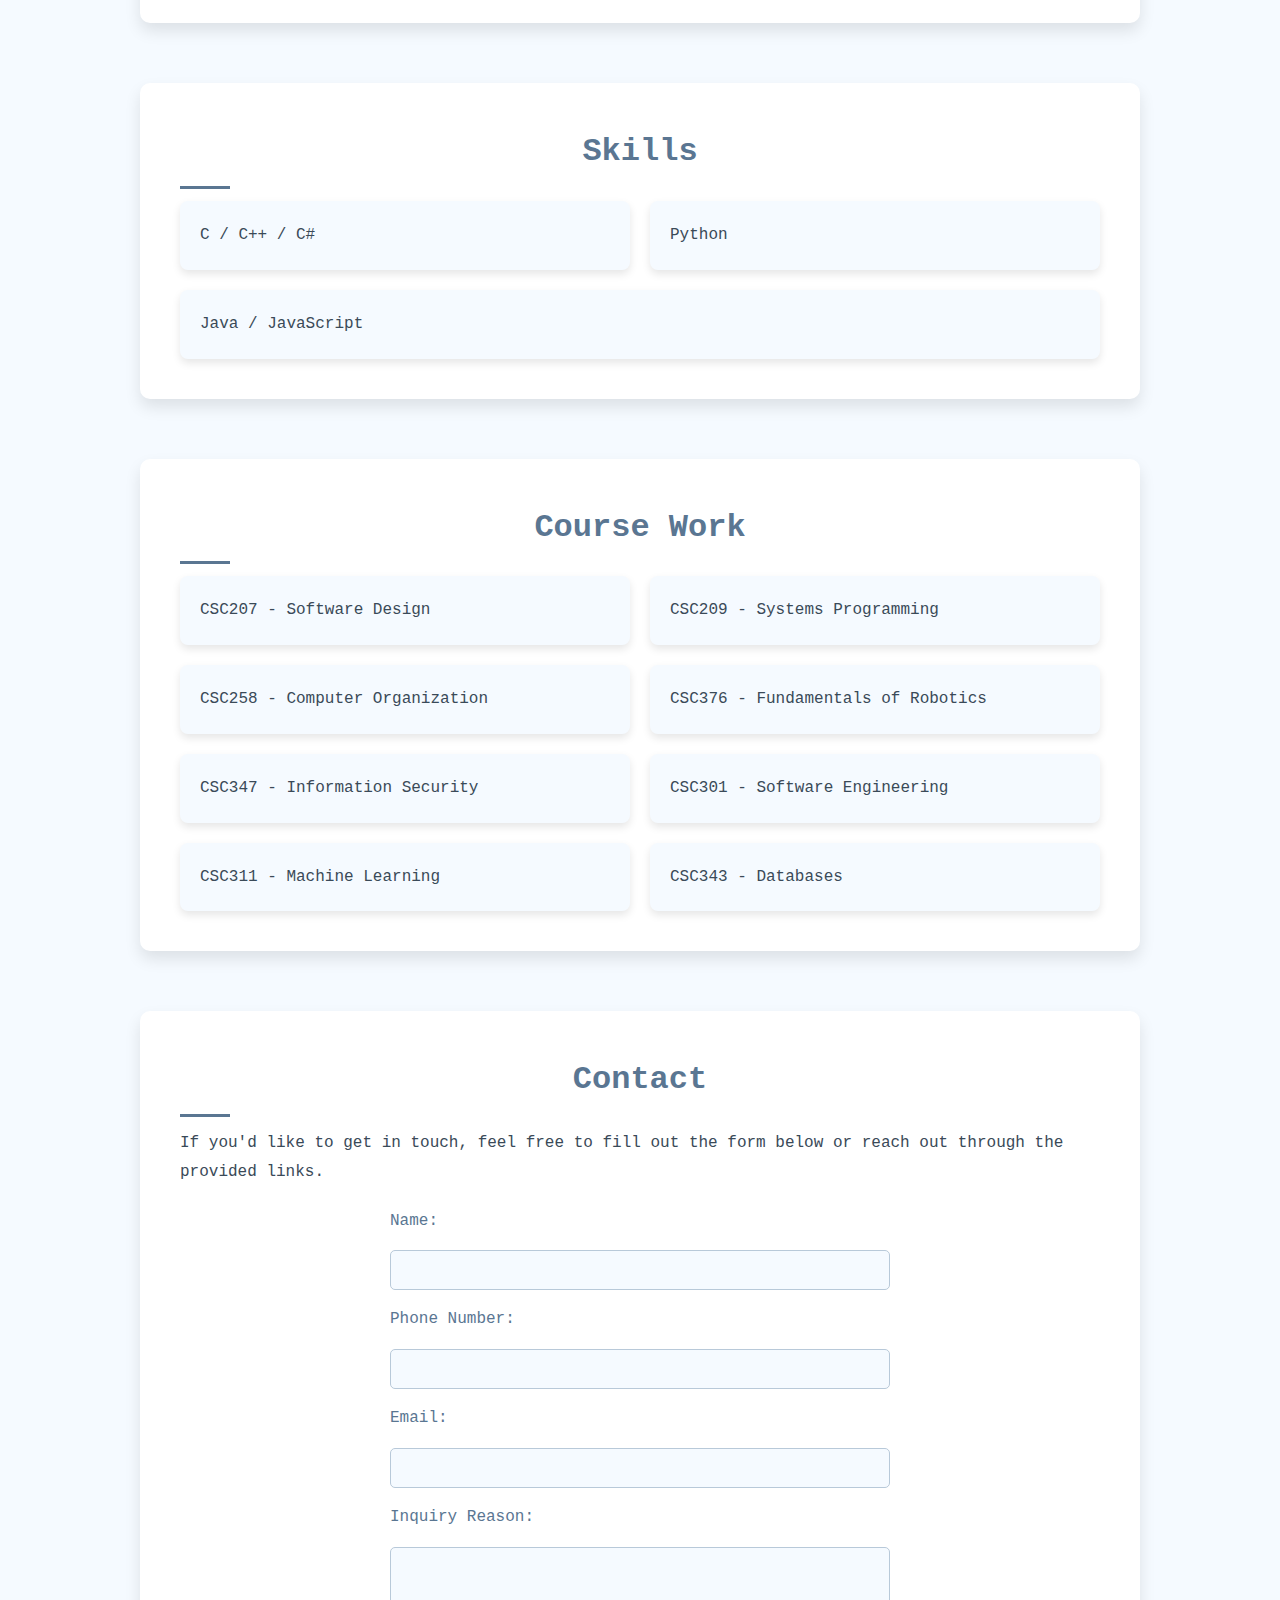
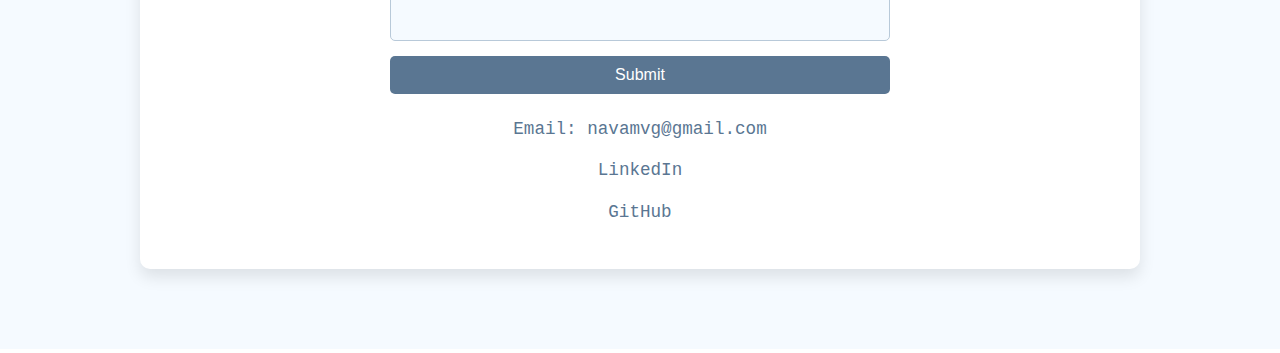
==== commit 0f77ea19: "Some Final Changes for the night" ====
--- a/index.html
+++ b/index.html
@@ -62,17 +62,38 @@
 <section id="courses">
   <h2>Course Work</h2>
   <div class="section-content">
-      <div class="card">CSC209 - Unix Systems</div>
+      <div class="card">CSC207 - Software Design</div>
+      <div class="card">CSC209 - Systems Programming</div>
       <div class="card">CSC258 - Computer Organization</div>
-      <div class="card">CSC376 - Robotics</div>
+      <div class="card">CSC376 - Fundamentals of Robotics</div>
       <div class="card">CSC347 - Information Security</div>
-      <!-- Add more skills as needed -->
+      <div class="card">CSC301 - Software Engineering</div>
+      <div class="card">CSC311 - Machine Learning</div>
+      <div class="card">CSC343 - Databases</div>
   </div>
 </section>
 
 <!-- Contact Section -->
 <section id="contact">
   <h2>Contact</h2>
+  <p>If you'd like to get in touch, feel free to fill out the form below or reach out through the provided links.</p>
+    
+    <form action="#" method="post" class="contact-form">
+        <label for="name">Name:</label>
+        <input type="text" id="name" name="name" required>
+
+        <label for="phone">Phone Number:</label>
+        <input type="tel" id="phone" name="phone" pattern="[0-9]{10}" required>
+
+        <label for="email">Email:</label>
+        <input type="email" id="email" name="email" required>
+
+        <label for="inquiry">Inquiry Reason:</label>
+        <textarea id="inquiry" name="inquiry" rows="4" ></textarea>
+
+        <button type="submit">Submit</button>
+    </form>
+
   <ul>
       <li><a href="mailto:navamvg@gmail.com">Email: navamvg@gmail.com</a></li>
       <li><a href="https://linkedin.com/in/navamgoyani">LinkedIn</a></li>
@@ -81,6 +102,9 @@
 </section>
 </div>
 
+<!-- Back to Top Button -->  
+<button id="backToTop" title="Back to Top">⇧</button>
+
 <!-- Footer Section -->
 <script src="main.js"></script>
 </body>
--- a/main.css
+++ b/main.css
@@ -140,6 +140,79 @@
   color: #3A4A58;
 }
 
+/* Contact Form Styling */
+.contact-form {
+  display: flex;
+  flex-direction: column;
+  gap: 15px;
+  max-width: 500px;
+  margin: 20px auto;
+}
+
+.contact-form label {
+  font-size: 1rem;
+  color: #5A7692;
+}
+
+.contact-form input,
+.contact-form textarea {
+  padding: 10px;
+  border: 1px solid #B8C9D9;
+  border-radius: 5px;
+  font-size: 1rem;
+  color: #3A4A58;
+  background-color: #F5FAFF;
+  resize: none;
+}
+
+.contact-form input:focus,
+.contact-form textarea:focus {
+  outline: none;
+  border-color: #5A7692;
+  box-shadow: 0 0 5px rgba(90, 118, 146, 0.3);
+}
+
+.contact-form button {
+  padding: 10px 15px;
+  font-size: 1rem;
+  color: #ffffff;
+  background-color: #5A7692;
+  border: none;
+  border-radius: 5px;
+  cursor: pointer;
+  transition: background-color 0.3s;
+}
+
+.contact-form button:hover {
+  background-color: #3A4A58;
+}
+
+/* Back to Top Button */
+#backToTop {
+  position: fixed;
+  bottom: 30px;
+  right: 30px;
+  padding: 12px 15px;
+  font-size: 1.5rem;
+  color: #ffffff;
+  background-color: #5A7692;
+  border: none;
+  border-radius: 50%;
+  cursor: pointer;
+  opacity: 0;
+  visibility: hidden;
+  transition: opacity 0.3s ease, visibility 0.3s ease;
+  z-index: 1000;
+  -webkit-border-radius: 50%;
+  -moz-border-radius: 50%;
+  -ms-border-radius: 50%;
+  -o-border-radius: 50%;
+}
+
+#backToTop:hover {
+  background-color: #3A4A58;
+}
+
 /* Animations */
 @keyframes fadeInUp {
   0% { opacity: 0; transform: translateY(20px); }
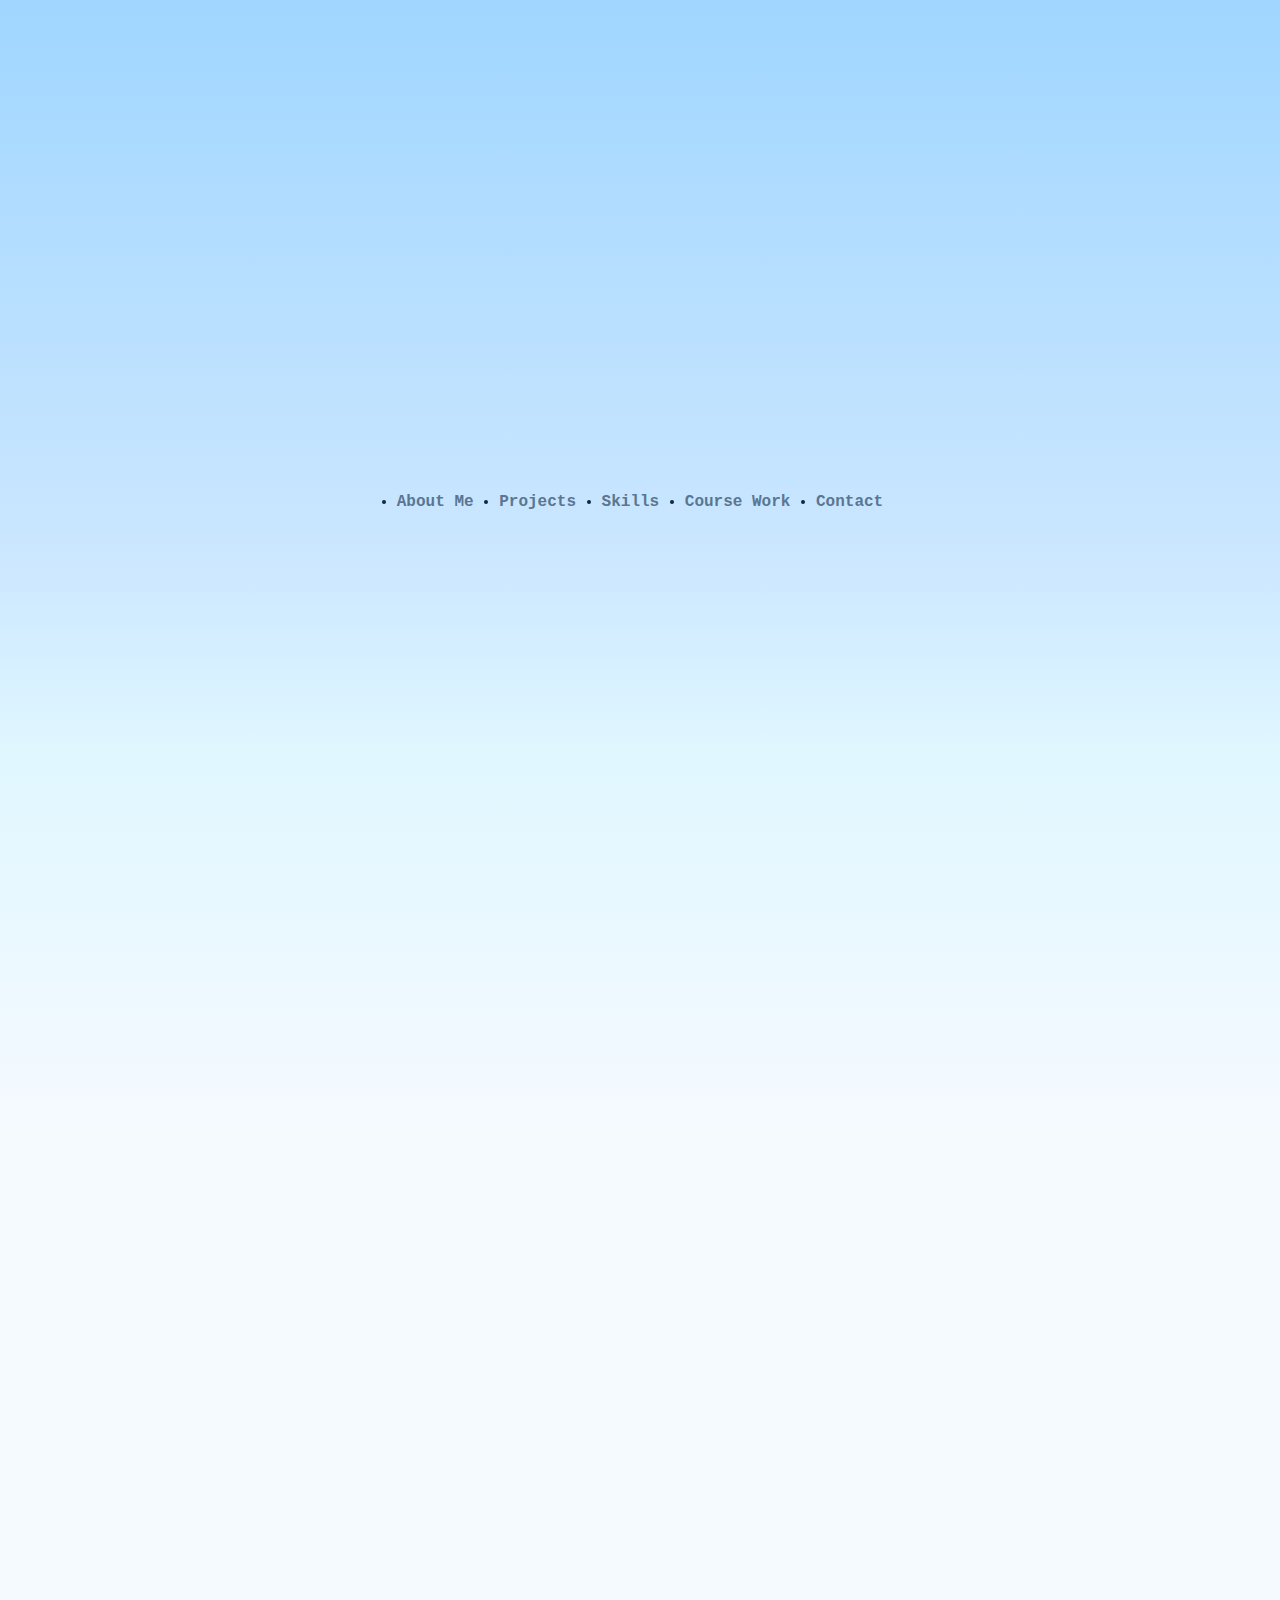
==== commit 949ecfe4: "Added Animations To the Section Elements of. the website." ====
--- a/index.html
+++ b/index.html
@@ -27,54 +27,59 @@
 
 <div class="main-content">
 <!-- About Section -->
-<section id="about">
+<section id="about" class="fade-in-left">
   <h2>About Me</h2>
-  <p class="section-description">Hello! I am a Computer Science student with a passion for software development, currently studying at the University of Toronto. I enjoy solving problems, learning new technologies, and building projects.</p>
+  <p class="section-description" > Hey there! My name is Navam Goyani, I'm a third year Computer Science Specialist at the University of Toronto with a focus on Software Engineering and Video Game Development. <br> Current Project: Cozy Mariner. </p>
 </section>
 
 <!-- Projects Section -->
-<section id="projects">
+<section id="projects" class="fade-in-right">
   <h2>Projects</h2>
   <div class="section-content">
       <div class="card">
-          <h3>Project 1: Racket Function Differentiator</h3>
-          <p>A tool that differentiates between user-defined and built-in functions in Racket.</p>
+          <h3>Project 1: Robot Mail Dog | Unity, C#, Jira </h3>
+          <p>A 2D puzzle game developed in the Unity Game Engine using the C# programming Language.</p>
       </div>
       <div class="card">
-          <h3>Project 2: MZN-X Studios Game</h3>
-          <p>A cozy game about fishing, boating, and commodity trading developed with a small team.</p>
+          <h3>Project 2: Cozy Mariner | Unreal Engine 5, C++ </h3>
+          <p>A cozy game about fishing, boating, and commodity trading currently in development with a small team.</p>
       </div>
   </div>
 </section>
 
 <!-- Skills Section -->
-<section id="skills">
+<section id="skills" class="fade-in-left">
   <h2>Skills</h2>
   <div class="section-content">
       <div class="card">C / C++ / C#</div>
       <div class="card">Python</div>
       <div class="card">Java / JavaScript</div>
+      <div class="card">PostgreSQL</div>
+      <div class="card">HTML + CSS</div>
+      <div class="card">Bash + PowerShell</div>
+      <div class="card">RISC-V Assembly</div>
+      <div class="card">RISC-V Assembly</div>
       <!-- Add more skills as needed -->
   </div>
 </section>
 
 <!-- Relevant Course Work Section -->
-<section id="courses">
+<section id="courses" class="fade-in-right">
   <h2>Course Work</h2>
   <div class="section-content">
       <div class="card">CSC207 - Software Design</div>
       <div class="card">CSC209 - Systems Programming</div>
       <div class="card">CSC258 - Computer Organization</div>
+      <div class="card">CSC363 - Data Structures and Analysis</div>
       <div class="card">CSC376 - Fundamentals of Robotics</div>
       <div class="card">CSC347 - Information Security</div>
       <div class="card">CSC301 - Software Engineering</div>
       <div class="card">CSC311 - Machine Learning</div>
-      <div class="card">CSC343 - Databases</div>
   </div>
 </section>
 
 <!-- Contact Section -->
-<section id="contact">
+<section id="contact" class="fade-in-bottom">
   <h2>Contact</h2>
   <p>If you'd like to get in touch, feel free to fill out the form below or reach out through the provided links.</p>
     
--- a/main.css
+++ b/main.css
@@ -27,7 +27,7 @@
 }
 
 .typewriter {
-  font-size: 2rem;
+  font-size: clamp(0.5rem, 5vw, 2rem);
   font-weight: bold;
   margin-bottom: 15px;
   animation: fadeInDown 1s ease-in-out;
@@ -40,9 +40,10 @@
 /* Navigation */
 header nav ul {
   display: flex;
-  gap: 40px;
+  gap: clamp(20px, 2vw, 40px);
   justify-content: center;
   margin-top: 10px;
+  font-size: clamp(8px, 2vw, 16px);
 }
 
 header nav a {
@@ -57,6 +58,63 @@
 }
 
 /* Sections */
+
+.fade-in-left {
+  opacity: 0;
+  transform: translateX(-100px);
+  transition: all 1s ease-out;
+  -webkit-transform: translateX(-100px);
+  -moz-transform: translateX(-100px);
+  -ms-transform: translateX(-100px);
+  -o-transform: translateX(-100px);
+}
+
+/* This class is added by JavaScript when the element intersects the viewport */
+.fade-in-left.visible {
+  opacity: 1;
+  transform: translateX(0);
+  -webkit-transform: translateX(0);
+  -moz-transform: translateX(0);
+  -ms-transform: translateX(0);
+  -o-transform: translateX(0);
+}
+
+.fade-in-right {
+  opacity: 0;
+  transform: translateX(100px);
+  transition: all 0.8s ease-out;
+  -webkit-transform: translateX(100px);
+  -moz-transform: translateX(100px);
+  -ms-transform: translateX(100px);
+  -o-transform: translateX(100px);
+}
+
+/* This class is added by JavaScript when the element intersects the viewport */
+.fade-in-right.visible {
+  opacity: 1;
+  transform: translateX(0);
+  -webkit-transform: translateX(0);
+  -moz-transform: translateX(0);
+  -ms-transform: translateX(0);
+  -o-transform: translateX(0);
+}
+
+.fade-in-bottom {
+  opacity: 0;
+  transform: translateY(30px);
+  transition: all 0.8s ease-out;
+}
+
+/* This class is added by JavaScript when the element intersects the viewport */
+.fade-in-bottom.visible {
+  opacity: 1;
+  transform: translateX(0);
+  -webkit-transform: translateX(0);
+  -moz-transform: translateX(0);
+  -ms-transform: translateX(0);
+  -o-transform: translateX(0);
+}
+
 section {
   padding: 40px;
   max-width: 1000px;
